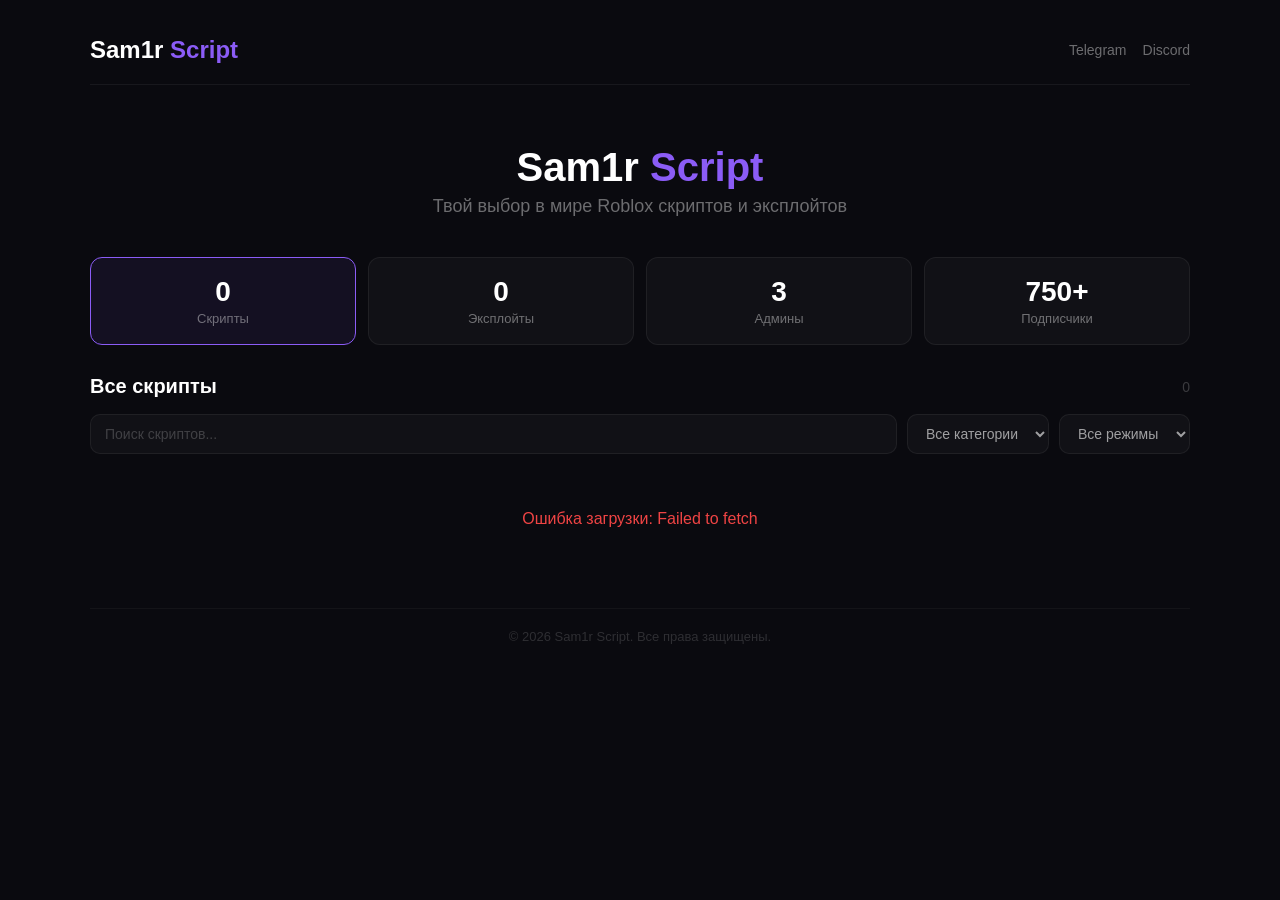
==== index.html @ fc34c595 "Update index.html" ====
<!DOCTYPE html>
<html lang="ru">
<head>
    <meta charset="UTF-8" />
    <meta name="viewport" content="width=device-width, initial-scale=1.0" />
    <title>Sam1r Script</title>
    <link rel="stylesheet" href="styles.css" />
</head>
<body>

    <div class="container">

        <header class="header">
            <div class="logo">Sam1r <span>Script</span></div>
            <div class="header-links">
                <a href="https://t.me/sam1rscript" target="_blank">Telegram</a>
                <a href="https://discord.gg/X9EYnyxy6t" target="_blank">Discord</a>
            </div>
        </header>

        <div class="hero">
            <h1>Sam1r <span>Script</span></h1>
            <p>Твой выбор в мире Roblox скриптов и эксплойтов</p>
        </div>

        <div class="panels">
            <button class="panel-btn active" data-tab="scripts" onclick="switchTab('scripts')">
                <span class="number" id="panelScripts">0</span>
                <span class="label">Скрипты</span>
            </button>
            <button class="panel-btn" data-tab="exploits" onclick="switchTab('exploits')">
                <span class="number" id="panelExploits">0</span>
                <span class="label">Эксплойты</span>
            </button>
            <button class="panel-btn" data-tab="admins" onclick="switchTab('admins')">
                <span class="number">3</span>
                <span class="label">Админы</span>
            </button>
            <button class="panel-btn" data-tab="subs" onclick="switchTab('subs')">
                <span class="number">750+</span>
                <span class="label">Подписчики</span>
            </button>
        </div>

        <div id="content-scripts" class="content-section active">
            <div class="top-bar">
                <div class="section-title" style="margin-bottom:0;">Все скрипты</div>
                <span class="count-label" id="countLabel">0</span>
            </div>
            <div class="search-bar">
                <input type="text" class="search-input" id="searchInput" placeholder="Поиск скриптов...">
                <select class="filter-select" id="categoryFilter">
                    <option value="all">Все категории</option>
                    <option value="farm">Farm</option>
                    <option value="admin">Admin</option>
                    <option value="aim">Aim</option>
                    <option value="esp">ESP</option>
                    <option value="other">Other</option>
                </select>
                <select class="filter-select" id="modeFilter">
                    <option value="all">Все режимы</option>
                </select>
            </div>
            <div id="scriptsList">
                <div class="loading">Загрузка...</div>
            </div>
        </div>

        <div id="content-exploits" class="content-section">
            <div class="top-bar">
                <div class="section-title" style="margin-bottom:0;">Эксплойты</div>
                <span class="count-label" id="exploitCount">0</span>
            </div>

            <div class="search-bar">
                <input type="text" class="search-input" id="exploitSearch" placeholder="Поиск эксплойтов...">
                <select class="filter-select" id="exploitPlatformFilter">
                    <option value="all">Все платформы</option>
                    <option value="Windows">Windows</option>
                    <option value="Android">Android</option>
                    <option value="iOS">iOS</option>
                    <option value="Mac">Mac</option>
                </select>
                <select class="filter-select" id="exploitStatusFilter">
                    <option value="all">Все статусы</option>
                    <option value="updated">Обновлён</option>
                    <option value="outdated">Не обновлён</option>
                </select>
            </div>

            <div id="exploitsList">
                <div class="loading">Загрузка эксплойтов...</div>
            </div>
        </div>

        <div id="content-admins" class="content-section">
        <div class="section-title">Админы</div>
        <div class="admins-grid">
            
            <div class="admin-card">
                <div class="admin-header">
                    <span class="admin-name">Sam1r</span>
                    <span class="admin-badge">owner</span>
                </div>
                <div class="admin-contacts">
                    <span class="admin-tag">@exploiter777</span>
                    <span class="admin-id">8595578345 ID</span>
                </div>
                <div class="admin-desc">Creator and owner of the <br>@sam1rscript project and channel.</div>
            </div>
    
            <div class="admin-card">
                <div class="admin-header">
                    <span class="admin-name">Sea1s</span>
                    <span class="admin-badge">So-owner</span>
                </div>
                <div class="admin-contacts">
                    <span class="admin-tag">@killerkostik77</span>
                    <span class="admin-id">869258714 ID</span>
                </div>
                <div class="admin-desc">Main developer of scripts and <br>internal tools.</div>
            </div>
    
            <div class="admin-card">
                <div class="admin-header">
                    <span class="admin-name">Candy rg</span>
                    <span class="admin-badge">manager</span>
                </div>
                <div class="admin-contacts">
                    <span class="admin-tag">@wpmptr0x</span>
                    <span class="admin-id">5991801396 ID</span>
                </div>
                <div class="admin-desc">Manages community, events, <br>and feedback.</div>
            </div>
    
        </div>
    </div>

        <div id="content-subs" class="content-section">
            <div class="section-title">Подписчики</div>
            <div class="empty">Скоро появятся</div>
        </div>

        <div class="footer">
            &copy; 2026 Sam1r Script. Все права защищены.
        </div>

    </div>

    <script src="script.js"></script>

</body>
</html>
---- styles.css ----
* {
    margin: 0;
    padding: 0;
    box-sizing: border-box;
}
body {
    background: #0a0a0f;
    color: #ffffff;
    font-family: -apple-system, 'Segoe UI', Arial, sans-serif;
    padding: 20px;
    min-height: 100vh;
}
.container {
    max-width: 1100px;
    margin: 0 auto;
}
.header {
    display: flex;
    align-items: center;
    justify-content: space-between;
    padding: 16px 0 20px;
    border-bottom: 1px solid rgba(255, 255, 255, 0.06);
    margin-bottom: 30px;
    flex-wrap: wrap;
    gap: 10px;
}
.logo {
    font-size: 24px;
    font-weight: 800;
    color: #ffffff;
}
.logo span {
    color: #8b5cf6;
}
.header-links {
    display: flex;
    gap: 16px;
}
.header-links a {
    color: rgba(255, 255, 255, 0.4);
    text-decoration: none;
    font-size: 14px;
    transition: color 0.2s;
}
.header-links a:hover {
    color: #ffffff;
}
.hero {
    text-align: center;
    padding: 30px 20px 40px;
}
.hero h1 {
    font-size: 40px;
    font-weight: 800;
}
.hero h1 span {
    color: #8b5cf6;
}
.hero p {
    color: rgba(255, 255, 255, 0.4);
    font-size: 18px;
    margin-top: 6px;
}
.panels {
    display: grid;
    grid-template-columns: repeat(4, 1fr);
    gap: 12px;
    margin-bottom: 30px;
}
.panel-btn {
    background: rgba(255, 255, 255, 0.03);
    border: 1px solid rgba(255, 255, 255, 0.06);
    border-radius: 12px;
    padding: 18px 12px;
    text-align: center;
    cursor: pointer;
    transition: all 0.2s;
    color: #ffffff;
    font-family: inherit;
    font-size: 14px;
    font-weight: 600;
}
.panel-btn:hover {
    background: rgba(255, 255, 255, 0.06);
    border-color: rgba(139, 92, 246, 0.2);
}
.panel-btn.active {
    border-color: #8b5cf6;
    background: rgba(139, 92, 246, 0.08);
}
.panel-btn .number {
    font-size: 28px;
    font-weight: 700;
    display: block;
    margin-bottom: 2px;
}
.panel-btn .label {
    font-size: 13px;
    color: rgba(255, 255, 255, 0.4);
    font-weight: 400;
}
.section-title {
    font-size: 20px;
    font-weight: 700;
    margin-bottom: 16px;
}
.section-title .accent {
    color: #8b5cf6;
}
.script {
    background: rgba(255, 255, 255, 0.03);
    border: 1px solid rgba(255, 255, 255, 0.06);
    border-radius: 12px;
    padding: 16px 20px;
    margin-bottom: 12px;
    transition: all 0.2s;
}
.script:hover {
    border-color: rgba(139, 92, 246, 0.2);
    background: rgba(255, 255, 255, 0.05);
}
.script-header {
    display: flex;
    align-items: center;
    gap: 10px;
    flex-wrap: wrap;
    margin-bottom: 4px;
}
.script-name {
    font-size: 17px;
    font-weight: 600;
}
.script-tag {
    font-size: 11px;
    font-weight: 500;
    background: rgba(139, 92, 246, 0.15);
    color: #8b5cf6;
    padding: 2px 10px;
    border-radius: 20px;
}
.script-mode {
    font-size: 11px;
    font-weight: 500;
    background: rgba(6, 182, 212, 0.15);
    color: #06b6d4;
    padding: 2px 10px;
    border-radius: 20px;
}
.script-desc {
    font-size: 14px;
    color: rgba(255, 255, 255, 0.5);
    margin: 4px 0 8px;
}
.script-meta {
    font-size: 12px;
    color: rgba(255, 255, 255, 0.2);
    margin-bottom: 8px;
}
.script-code {
    background: rgba(255, 255, 255, 0.04);
    padding: 10px 14px;
    border-radius: 8px;
    font-family: 'Courier New', monospace;
    font-size: 13px;
    color: rgba(255, 255, 255, 0.6);
    word-break: break-all;
    border: 1px solid rgba(255, 255, 255, 0.04);
    position: relative;
}
.copy-btn {
    background: rgba(139, 92, 246, 0.15);
    color: #8b5cf6;
    border: none;
    padding: 4px 12px;
    border-radius: 6px;
    font-size: 12px;
    cursor: pointer;
    transition: all 0.2s;
    font-family: inherit;
    float: right;
    margin-left: 10px;
}
.copy-btn:hover {
    background: rgba(139, 92, 246, 0.25);
}
.copy-btn.copied {
    background: rgba(52, 211, 153, 0.2);
    color: #34d399;
}
.empty {
    text-align: center;
    padding: 40px 20px;
    color: rgba(255, 255, 255, 0.2);
}
.loading {
    text-align: center;
    padding: 40px 20px;
    color: rgba(255, 255, 255, 0.2);
}
.error {
    text-align: center;
    padding: 40px 20px;
    color: #ef4444;
}
.content-section {
    display: none;
}
.content-section.active {
    display: block;
}
.top-bar {
    display: flex;
    justify-content: space-between;
    align-items: center;
    margin-bottom: 16px;
    flex-wrap: wrap;
    gap: 10px;
}
.count-label {
    color: rgba(255, 255, 255, 0.2);
    font-size: 14px;
}
.search-bar {
    display: flex;
    gap: 10px;
    margin-bottom: 16px;
    flex-wrap: wrap;
}
.search-input {
    flex: 1;
    min-width: 150px;
    padding: 10px 14px;
    border-radius: 10px;
    border: 1px solid rgba(255, 255, 255, 0.06);
    background: rgba(255, 255, 255, 0.03);
    color: #ffffff;
    font-size: 14px;
    outline: none;
}
.search-input:focus {
    border-color: rgba(139, 92, 246, 0.3);
}
.search-input::placeholder {
    color: rgba(255, 255, 255, 0.2);
}
.filter-select {
    padding: 10px 14px;
    border-radius: 10px;
    border: 1px solid rgba(255, 255, 255, 0.06);
    background: rgba(255, 255, 255, 0.03);
    color: rgba(255, 255, 255, 0.6);
    font-size: 14px;
    outline: none;
    cursor: pointer;
}
.filter-select option {
    background: #1a1a2e;
    color: #ffffff;
}
.footer {
    margin-top: 40px;
    padding-top: 20px;
    border-top: 1px solid rgba(255, 255, 255, 0.04);
    text-align: center;
    color: rgba(255, 255, 255, 0.15);
    font-size: 13px;
}
.status-dot {
    display: inline-block;
    width: 8px;
    height: 8px;
    border-radius: 50%;
    margin-right: 6px;
}
.dot-updated {
    background: #34d399;
}
.dot-outdated {
    background: #ef4444;
}
.dot-unknown {
    background: #fbbf24;
}

.exploit-row {
    display: flex;
    flex-wrap: wrap;
    gap: 14px;
    margin-top: 6px;
}
.exploit-card {
    background: rgba(255, 255, 255, 0.03);
    border: 1px solid rgba(255, 255, 255, 0.06);
    border-radius: 12px;
    padding: 16px 18px;
    transition: all 0.2s;
    flex: 0 0 auto;
    width: calc(33.333% - 10px);
    min-width: 260px;
    display: flex;
    flex-direction: column;
    gap: 4px;
}
.exploit-card:hover {
    border-color: rgba(139, 92, 246, 0.2);
    background: rgba(255, 255, 255, 0.05);
}
.exploit-top {
    display: flex;
    justify-content: space-between;
    align-items: flex-start;
    flex-wrap: wrap;
    gap: 6px;
    min-height: 28px;
}
.exploit-title {
    font-size: 17px;
    font-weight: 600;
}
.exploit-version {
    font-size: 13px;
    color: rgba(255, 255, 255, 0.4);
    margin-left: 4px;
}
.exploit-platform {
    font-size: 11px;
    background: rgba(255, 255, 255, 0.04);
    padding: 1px 10px;
    border-radius: 10px;
    color: rgba(255, 255, 255, 0.3);
    margin-left: 4px;
}
.exploit-updated {
    font-size: 12px;
    color: rgba(255, 255, 255, 0.3);
    margin: 2px 0;
    min-height: 18px;
}
.exploit-features {
    display: flex;
    flex-wrap: wrap;
    gap: 8px 16px;
    font-size: 12px;
    color: rgba(255, 255, 255, 0.4);
    margin: 2px 0;
    min-height: 18px;
}
.exploit-features span {
    display: flex;
    align-items: center;
    gap: 3px;
}
.exploit-features .val {
    color: #ffffff;
    font-weight: 500;
}
.exploit-features .yes {
    color: #34d399;
}
.exploit-features .no {
    color: #ef4444;
}
.exploit-features .na {
    color: rgba(255, 255, 255, 0.15);
}
.exploit-bottom {
    display: flex;
    justify-content: space-between;
    align-items: center;
    flex-wrap: wrap;
    gap: 6px;
    margin-top: 4px;
    min-height: 28px;
}
.exploit-status {
    display: flex;
    align-items: center;
    gap: 6px;
    font-size: 13px;
    font-weight: 500;
}
.status-updated {
    color: #34d399;
}
.status-outdated {
    color: #ef4444;
}
.exploit-cost {
    font-size: 13px;
    color: rgba(255, 255, 255, 0.3);
    background: rgba(255, 255, 255, 0.03);
    padding: 2px 12px;
    border-radius: 20px;
    border: 1px solid rgba(255, 255, 255, 0.04);
}
.exploit-links {
    display: flex;
    gap: 8px;
    align-items: center;
}
.exploit-links a {
    display: inline-block;
    width: 18px;
    height: 18px;
    transition: opacity 0.2s;
    opacity: 0.4;
}
.exploit-links a:hover {
    opacity: 1;
}
.exploit-links a img {
    width: 100%;
    height: 100%;
    display: block;
    filter: brightness(0) saturate(100%) invert(1) opacity(0.4);
    transition: filter 0.2s;
}
.exploit-links a:hover img {
    filter: brightness(0) saturate(100%) invert(1) opacity(1);
}

@media (max-width: 900px) {
    .exploit-card {
        width: calc(50% - 7px);
        min-width: 220px;
    }
}
@media (max-width: 600px) {
    .exploit-card {
        width: 100%;
        min-width: unset;
    }
    .panels {
        grid-template-columns: repeat(2, 1fr);
    }
    .header {
        flex-direction: column;
        align-items: flex-start;
    }
    .script-header {
        flex-direction: column;
        align-items: flex-start;
    }
    .search-bar {
        flex-direction: column;
    }
    .search-input {
        min-width: unset;
    }
    .filter-select {
        width: 100%;
    }
    .hero h1 {
        font-size: 28px;
    }
    .hero p {
        font-size: 15px;
    }
}

/* ===== ADMINS ===== */
.admins-grid {
    display: grid;
    grid-template-columns: repeat(auto-fill, minmax(300px, 1fr));
    gap: 20px;
    margin-top: 10px;
}

.admin-card {
    background: rgba(255, 255, 255, 0.03);
    border: 1px solid rgba(255, 255, 255, 0.06);
    border-radius: 16px;
    padding: 22px 24px 22px;
    transition: all 0.3s ease;
}

.admin-card:hover {
    border-color: rgba(139, 92, 246, 0.35);
    background: rgba(255, 255, 255, 0.06);
    transform: translateY(-3px);
    box-shadow: 0 8px 30px rgba(139, 92, 246, 0.08);
}

.admin-header {
    display: flex;
    align-items: center;
    gap: 14px;
    margin-bottom: 8px;
    flex-wrap: wrap;
}

.admin-name {
    font-size: 22px;
    font-weight: 700;
    color: #ffffff;
    letter-spacing: -0.3px;
}

.admin-badge {
    font-size: 13px;
    font-weight: 600;
    color: #ffffff;
    background: linear-gradient(135deg, #8b5cf6, #7c3aed);
    padding: 5px 18px;
    border-radius: 24px;
    display: inline-block;
    letter-spacing: 0.3px;
    text-transform: lowercase;
    box-shadow: 0 2px 12px rgba(139, 92, 246, 0.3);
    border: 1px solid rgba(139, 92, 246, 0.2);
}

.admin-badge:first-letter {
    text-transform: uppercase;
}

.admin-contacts {
    display: flex;
    flex-wrap: wrap;
    gap: 10px 20px;
    font-size: 14px;
    color: rgba(255, 255, 255, 0.35);
    margin: 6px 0 10px;
    padding: 4px 0;
}

.admin-tag {
    color: #8b5cf6;
    font-weight: 500;
    font-size: 14px;
}

.admin-id {
    color: rgba(255, 255, 255, 0.3);
    font-size: 14px;
}

.admin-desc {
    font-size: 14px;
    color: rgba(255, 255, 255, 0.45);
    line-height: 1.6;
    margin-top: 4px;
    padding-top: 8px;
    border-top: 1px solid rgba(255, 255, 255, 0.04);
}

@media (max-width: 600px) {
    .admins-grid {
        grid-template-columns: 1fr;
        gap: 14px;
    }
    
    .admin-card {
        padding: 18px 18px 18px;
    }
    
    .admin-header {
        gap: 10px;
    }
    
    .admin-name {
        font-size: 19px;
    }
    
    .admin-badge {
        font-size: 12px;
        padding: 4px 14px;
    }
}
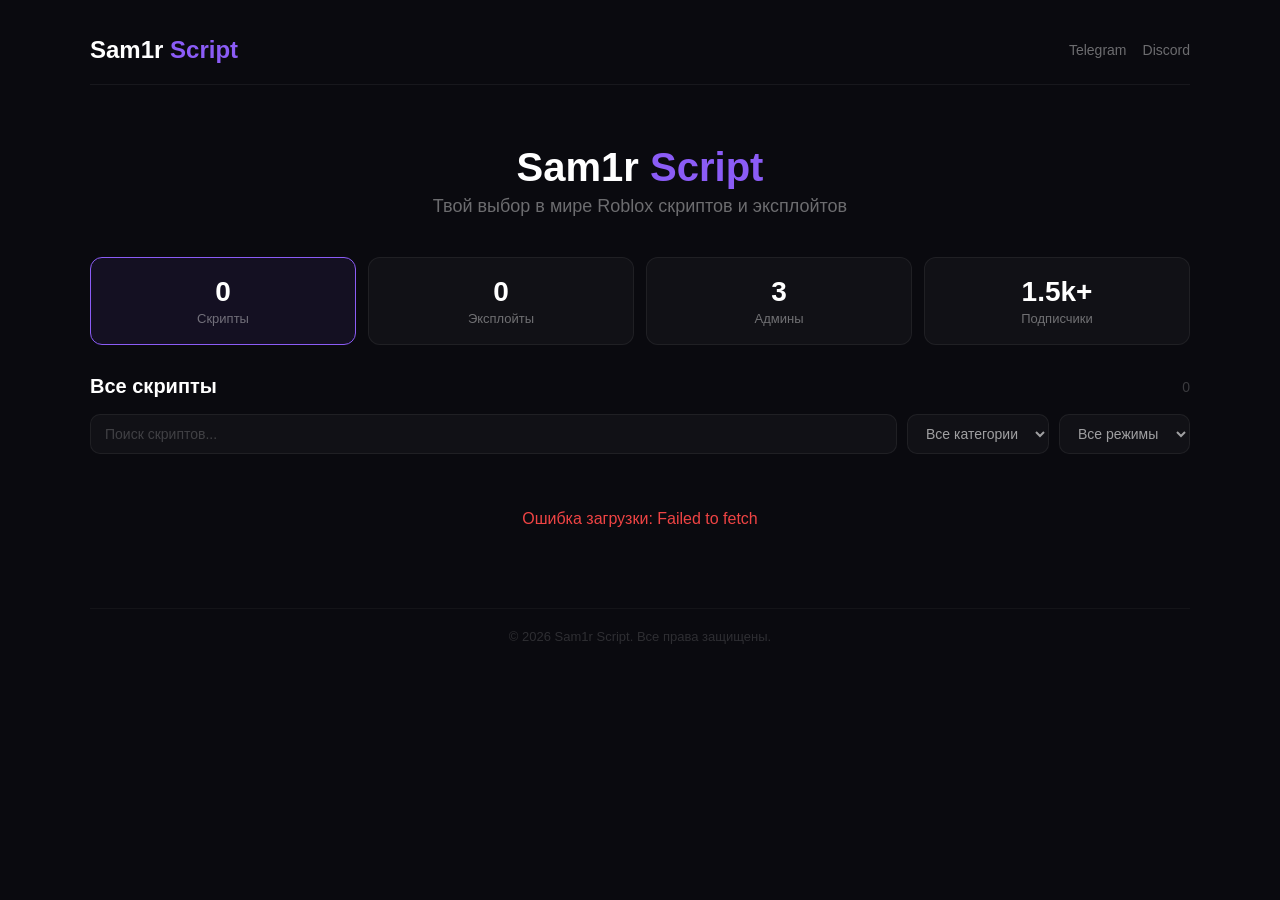
==== commit 266ff283: "index.html" ====
--- a/index.html
+++ b/index.html
@@ -37,7 +37,7 @@
                 <span class="label">Админы</span>
             </button>
             <button class="panel-btn" data-tab="subs" onclick="switchTab('subs')">
-                <span class="number">750+</span>
+                <span class="number">1.5k+</span>
                 <span class="label">Подписчики</span>
             </button>
         </div>
@@ -103,8 +103,8 @@
                     <span class="admin-badge">owner</span>
                 </div>
                 <div class="admin-contacts">
-                    <span class="admin-tag">@exploiter777</span>
-                    <span class="admin-id">8595578345 ID</span>
+                    <span class="admin-tag">глава картеля</span>
+                    <span class="admin-id">chat tag</span>
                 </div>
                 <div class="admin-desc">Creator and owner of the <br>@sam1rscript project and channel.</div>
             </div>
@@ -115,8 +115,8 @@
                     <span class="admin-badge">So-owner</span>
                 </div>
                 <div class="admin-contacts">
-                    <span class="admin-tag">@killerkostik77</span>
-                    <span class="admin-id">869258714 ID</span>
+                    <span class="admin-tag">Совладелец | кот</span>
+                    <span class="admin-id">chat tag</span>
                 </div>
                 <div class="admin-desc">Main developer of scripts and <br>internal tools.</div>
             </div>
@@ -127,8 +127,8 @@
                     <span class="admin-badge">manager</span>
                 </div>
                 <div class="admin-contacts">
-                    <span class="admin-tag">@wpmptr0x</span>
-                    <span class="admin-id">5991801396 ID</span>
+                    <span class="admin-tag">легенда</span>
+                    <span class="admin-id">chat tag</span>
                 </div>
                 <div class="admin-desc">Manages community, events, <br>and feedback.</div>
             </div>
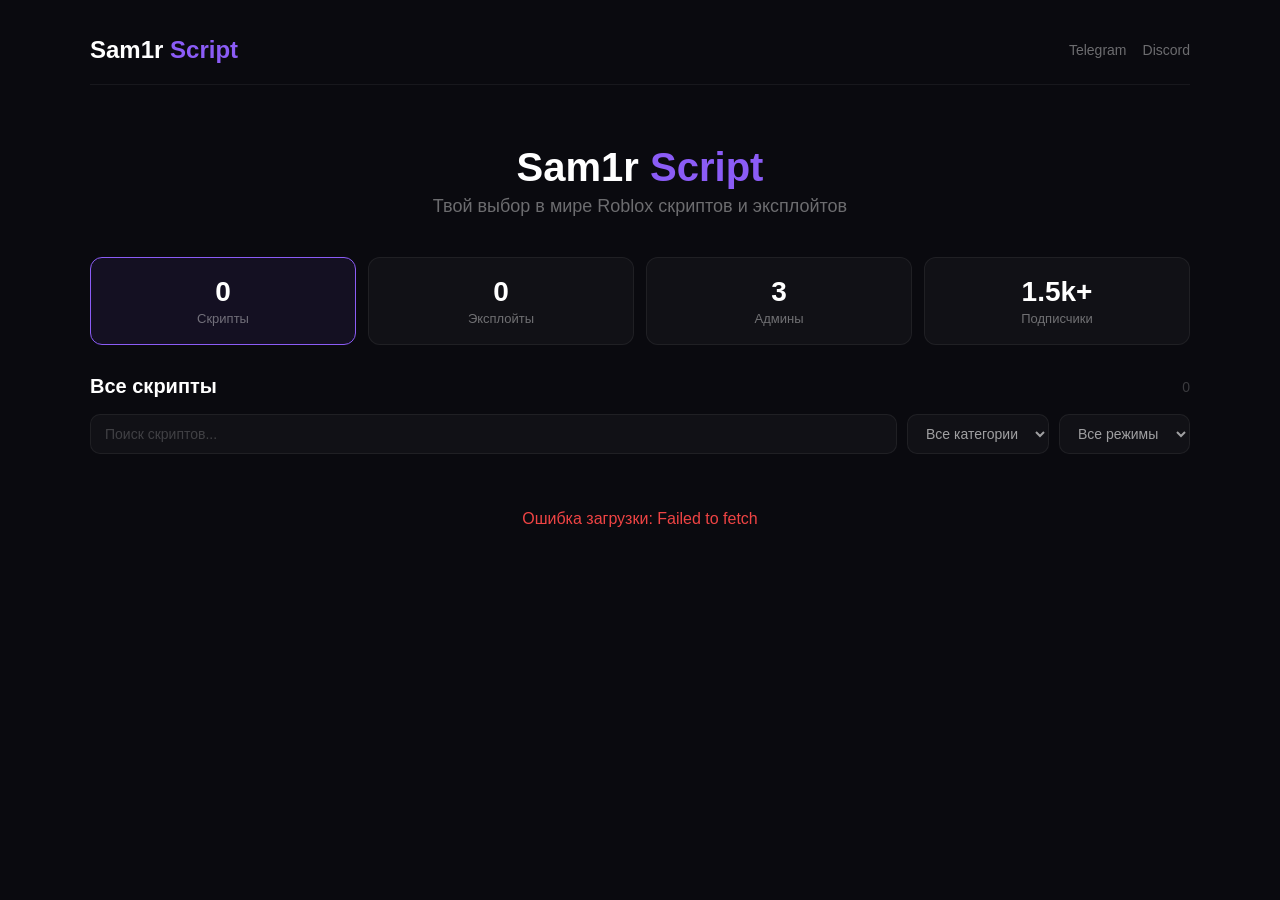
==== commit 91345e1c: "Update index.html" ====
--- a/index.html
+++ b/index.html
@@ -109,33 +109,7 @@
                 <div class="admin-desc">Creator and owner of the <br>@sam1rscript project and channel.</div>
             </div>
     
-            <div class="admin-card">
-                <div class="admin-header">
-                    <span class="admin-name">Sea1s</span>
-                    <span class="admin-badge">So-owner</span>
-                </div>
-                <div class="admin-contacts">
-                    <span class="admin-tag">Совладелец | кот</span>
-                    <span class="admin-id">chat tag</span>
-                </div>
-                <div class="admin-desc">Main developer of scripts and <br>internal tools.</div>
-            </div>
-    
-            <div class="admin-card">
-                <div class="admin-header">
-                    <span class="admin-name">Candy rg</span>
-                    <span class="admin-badge">manager</span>
-                </div>
-                <div class="admin-contacts">
-                    <span class="admin-tag">легенда</span>
-                    <span class="admin-id">chat tag</span>
-                </div>
-                <div class="admin-desc">Manages community, events, <br>and feedback.</div>
-            </div>
-    
-        </div>
-    </div>
-
+           
         <div id="content-subs" class="content-section">
             <div class="section-title">Подписчики</div>
             <div class="empty">Скоро появятся</div>
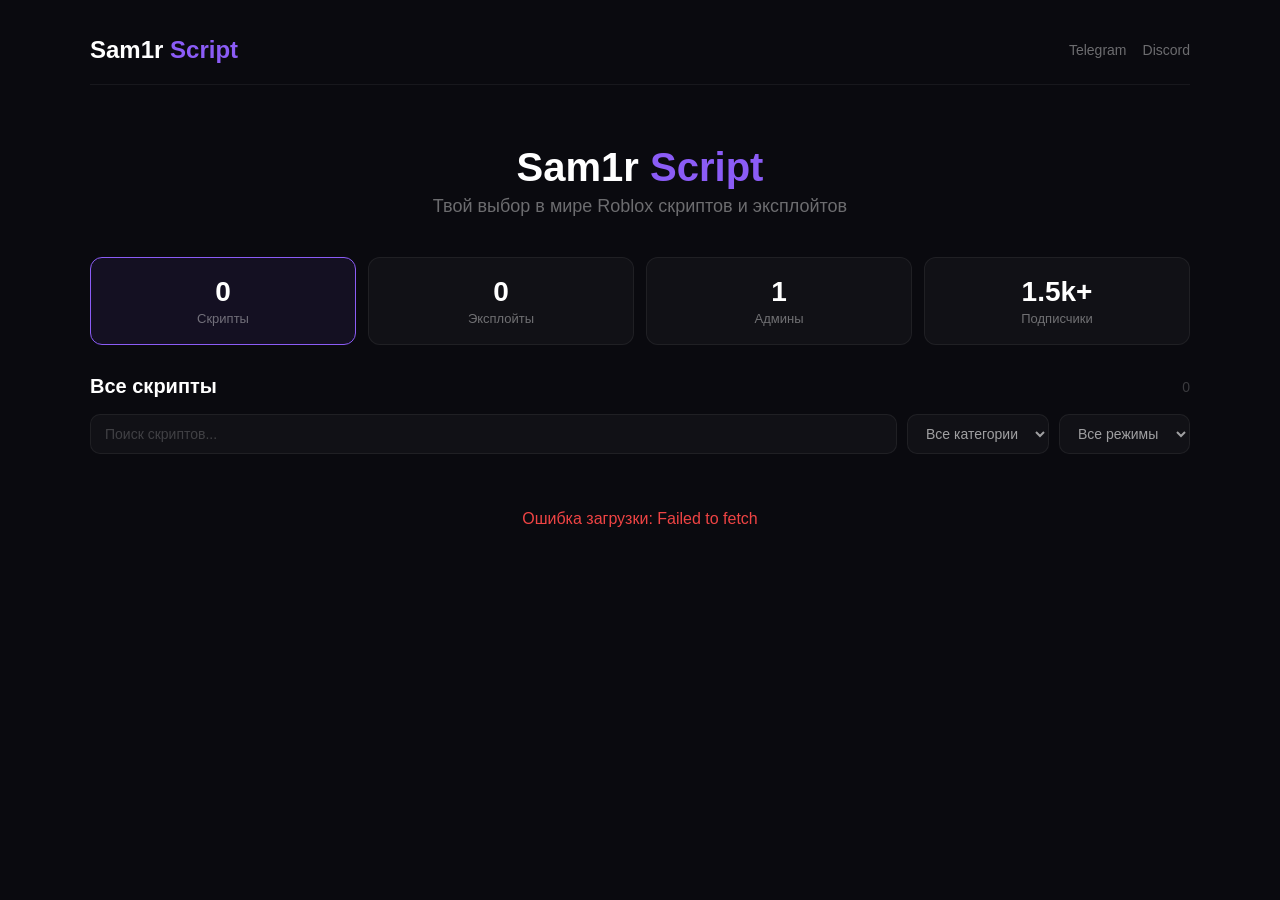
==== commit 681e8a0a: "Update index.html" ====
--- a/index.html
+++ b/index.html
@@ -33,7 +33,7 @@
                 <span class="label">Эксплойты</span>
             </button>
             <button class="panel-btn" data-tab="admins" onclick="switchTab('admins')">
-                <span class="number">3</span>
+                <span class="number">1</span>
                 <span class="label">Админы</span>
             </button>
             <button class="panel-btn" data-tab="subs" onclick="switchTab('subs')">
